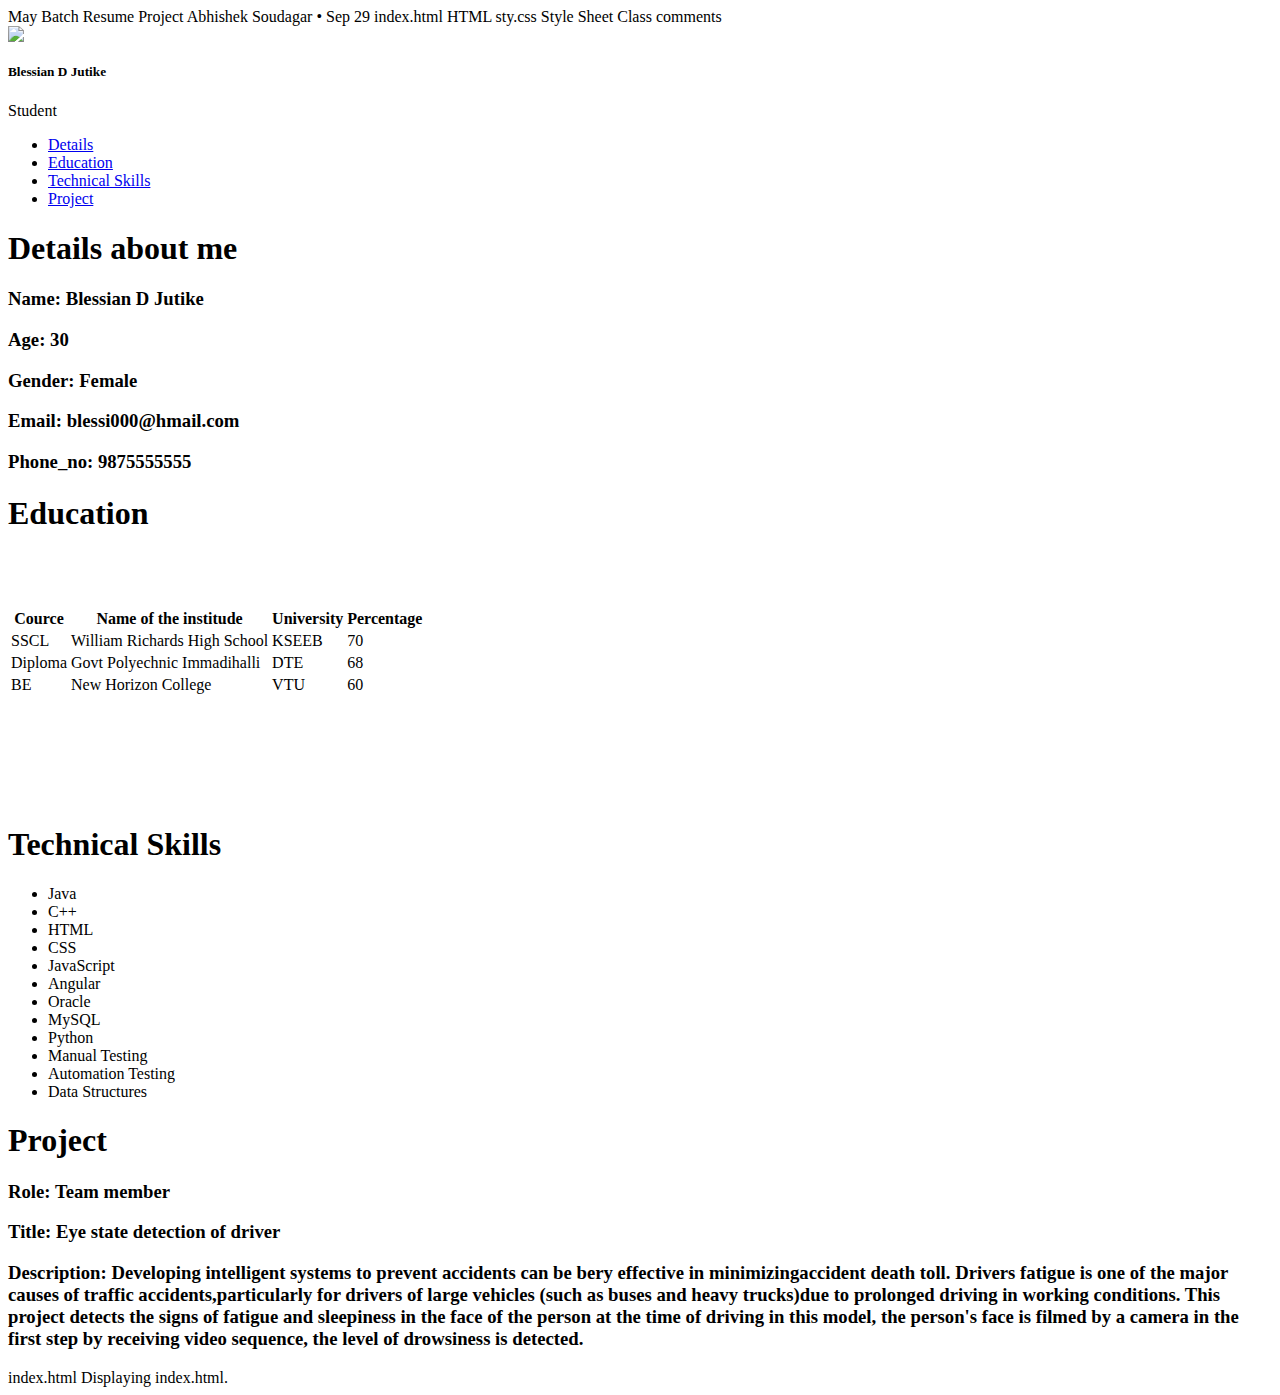
==== index.html @ 3c131e21 "Add files via upload" ====
May Batch
Resume Project
Abhishek Soudagar
•
Sep 29

index.html
HTML

sty.css
Style Sheet
Class comments
<!DOCTYPE html>
<html lang="en">
<head>
    <meta charset="UTF-8"
    <meta name="viewpoint" content="width=device-width, initial-scale=1.0">
       <title>Document</title>
       <link rel="stylesheet" href="sty.css">
       
</head>
<body>
    <header>
       <div class="user">
       <img src="photo.jpg">
       <h5 class="nm">Blessian D Jutike</h5>
       <p class="jb">Student</p>
       </div>
       <nav class="nv">
          <ul>
             <li><a href="#Details">Details</a></li>
             <li><a href="#Education">Education</a></li>
             <li><a href="#Technical Skills">Technical Skills</a></li>
             <li><a href="#Project">Project</a></li>
          </ul>
       </nav>
    </header>
    <section class="Details" id="Details">
        <h1 class="heading"><span>Details about me</span></h1>
        <div class="Row">
        <div class="det">
             <h3><span>Name: </span>Blessian D Jutike</h3>
             <h3><span>Age: </span>30</h3>
             <h3><span>Gender: </span>Female</h3>
             <h3><span>Email: </span>blessi000@hmail.com</h3>
             <h3><span>Phone_no: </span>9875555555</h3>    
        </div>
    </div>
    </section>
<section class="Education" id="Education">
    <h1 class="title"><span>Education</span></h1><br><br><br>
    <table>
        <tr>
            <th>Cource</th>
            <th>Name of the institude</th>
            <th>University</th>
            <th>Percentage</th>
        </tr>
        <tr>
            <td>SSCL</td>
            <td>William Richards High School</td>
            <td>KSEEB</td>
            <td>70</td>
        </tr>
        <tr>
            <td>Diploma</td>
            <td>Govt Polyechnic Immadihalli</td>
            <td>DTE</td>
            <td>68</td>
        </tr>
        <tr>
            <td>BE</td>
            <td>New Horizon College</td>
            <td>VTU</td>
            <td>60</td>
        </tr>
    </table>
</section>
<br><br><br><br><br><br>
<section class="Technical Skills" id="Technical Skills">
    <h1 class="head"><span>Technical Skills</span></h1>
    <div>
    <ul id="lis">
        <li>Java</li>
        <li>C++</li>
        <li>HTML</li>
        <li>CSS</li>
        <li>JavaScript</li>
        <li>Angular</li>
        <li>Oracle</li>
        <li>MySQL</li>
        <li>Python</li>
        <li>Manual Testing</li>
        <li>Automation Testing</li>
        <li>Data Structures</li>
    </ul>
</div>
</section>
<section class="Project" id="Project">
    <h1 class="heading"><span>Project</span></h1>
    <div class="Row">
        <div class="det">
    <h3><span>Role: </span>Team member</h3>
    <h3><span>Title: </span>Eye state detection of driver</h3>
    <h3><span>Description: </span>Developing intelligent systems to prevent accidents
                can be bery effective in minimizingaccident death toll. 
                Drivers fatigue is one of the major causes of traffic 
                accidents,particularly for drivers of large vehicles
                (such as buses and heavy trucks)due to prolonged driving
                in working conditions. This project detects the signs of 
                fatigue and sleepiness in the face of the person at the 
                time of driving in this model, the person's face is filmed 
                by a camera in the first step by receiving video sequence, 
                the level of drowsiness is detected.</h3>
            </div>
</div>
</section>
</body>
</html>
index.html
Displaying index.html.
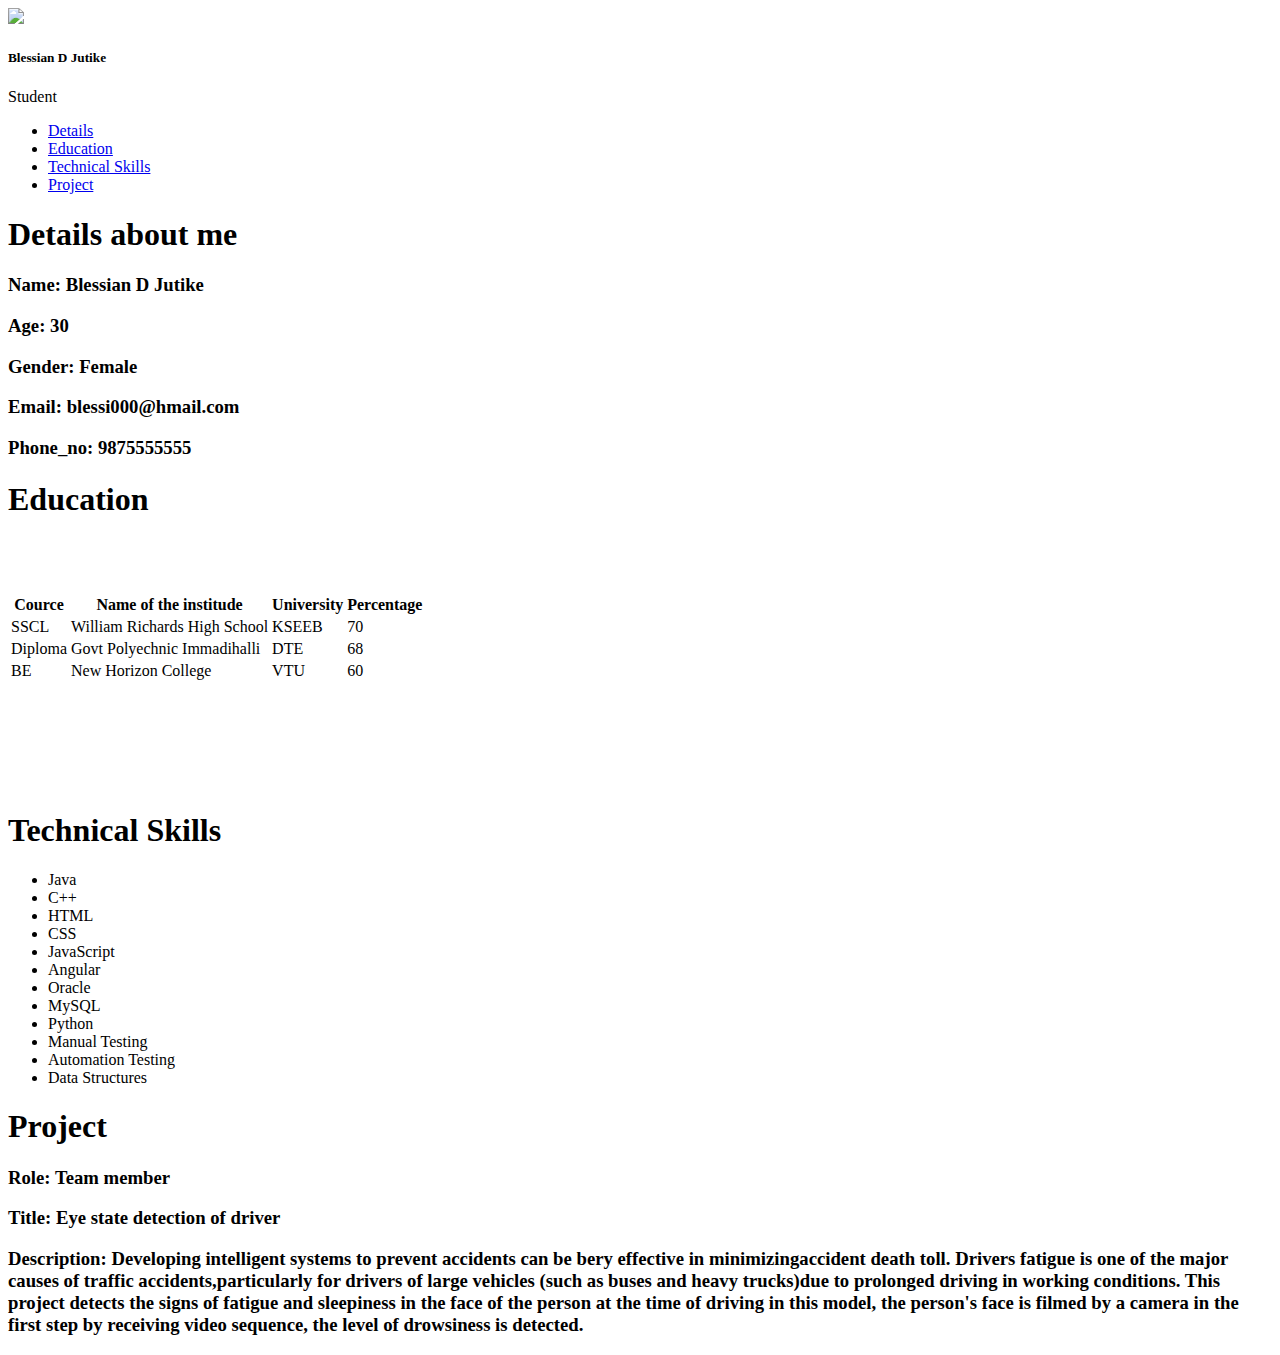
==== commit f9e3eec9: "Add files via upload" ====
--- a/index.html
+++ b/index.html
@@ -1,15 +1,3 @@
-May Batch
-Resume Project
-Abhishek Soudagar
-•
-Sep 29
-
-index.html
-HTML
-
-sty.css
-Style Sheet
-Class comments
 <!DOCTYPE html>
 <html lang="en">
 <head>
@@ -116,6 +104,4 @@
 </div>
 </section>
 </body>
-</html>
-index.html
-Displaying index.html.+</html>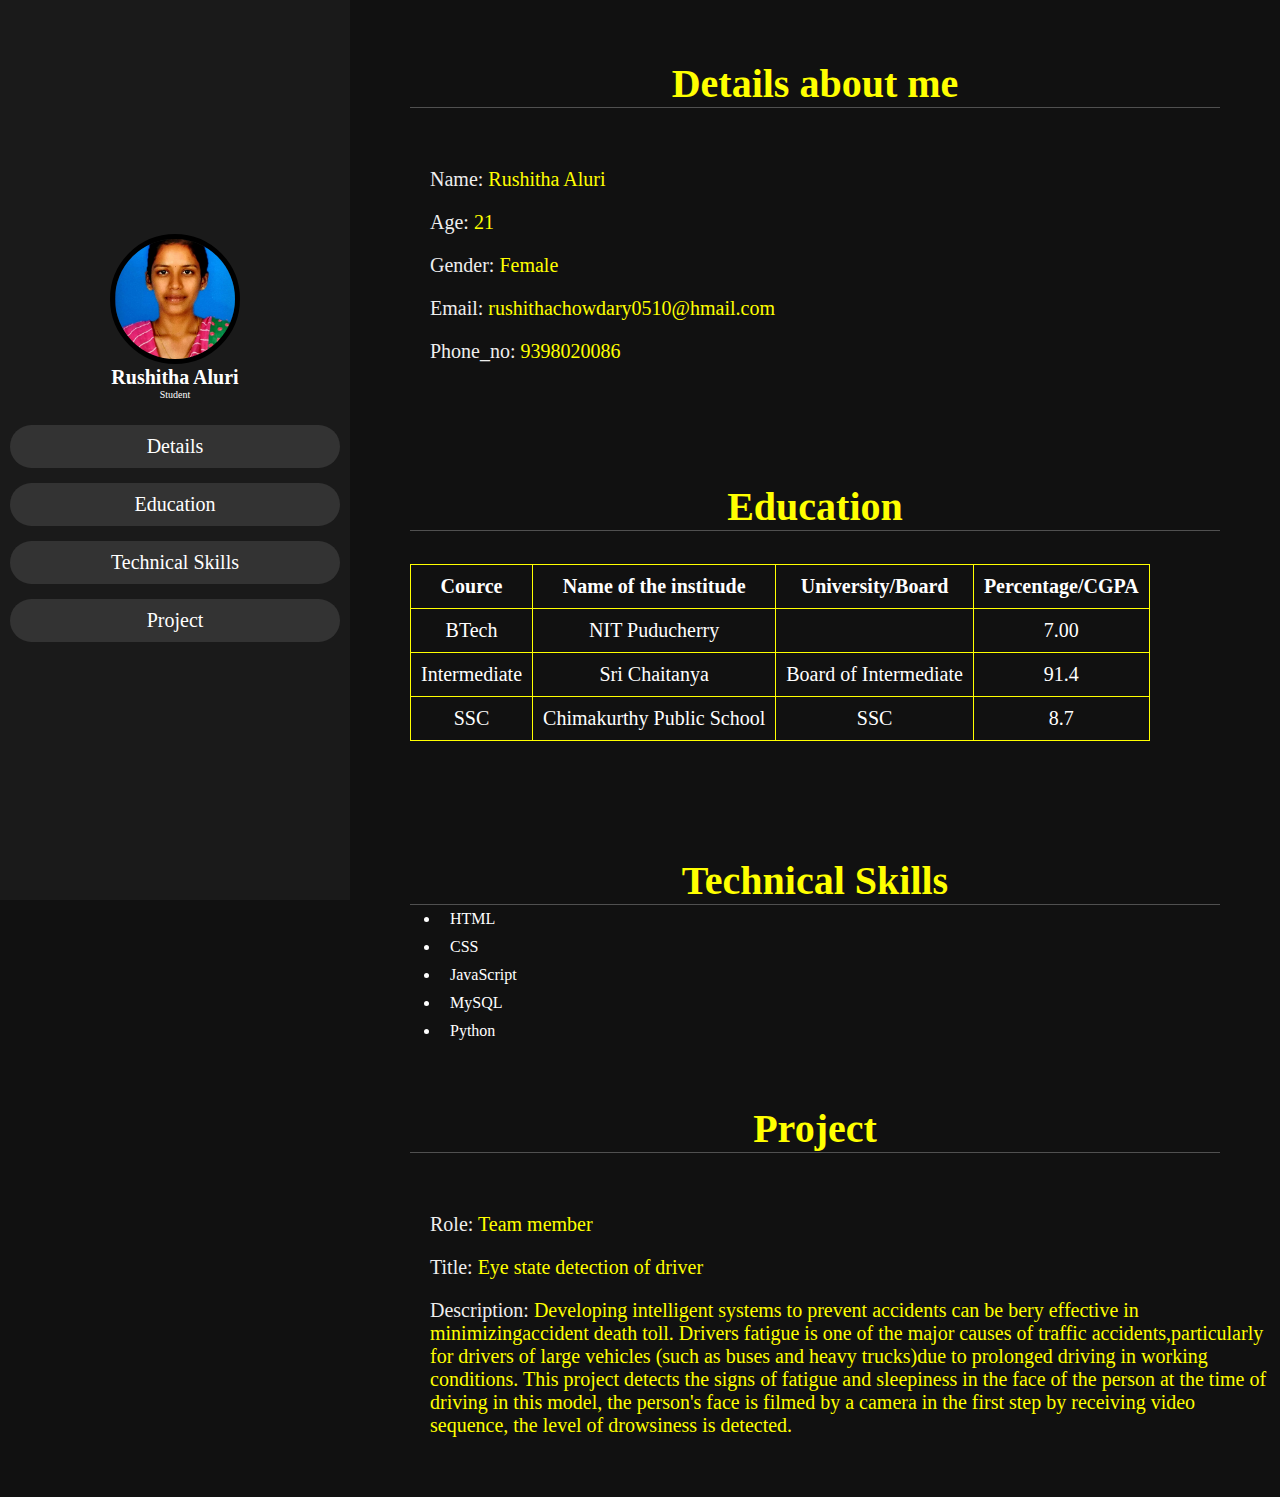
==== commit 4343ddf0: "Update index.html" ====
--- a/index.html
+++ b/index.html
@@ -10,8 +10,8 @@
 <body>
     <header>
        <div class="user">
-       <img src="photo.jpg">
-       <h5 class="nm">Blessian D Jutike</h5>
+       <img src="rushi.jpg">
+       <h5 class="nm">Rushitha Aluri</h5>
        <p class="jb">Student</p>
        </div>
        <nav class="nv">
@@ -27,11 +27,11 @@
         <h1 class="heading"><span>Details about me</span></h1>
         <div class="Row">
         <div class="det">
-             <h3><span>Name: </span>Blessian D Jutike</h3>
-             <h3><span>Age: </span>30</h3>
+             <h3><span>Name: </span>Rushitha Aluri</h3>
+             <h3><span>Age: </span>21</h3>
              <h3><span>Gender: </span>Female</h3>
-             <h3><span>Email: </span>blessi000@hmail.com</h3>
-             <h3><span>Phone_no: </span>9875555555</h3>    
+             <h3><span>Email: </span>rushithachowdary0510@hmail.com</h3>
+             <h3><span>Phone_no: </span>9398020086</h3>    
         </div>
     </div>
     </section>
@@ -41,26 +41,26 @@
         <tr>
             <th>Cource</th>
             <th>Name of the institude</th>
-            <th>University</th>
-            <th>Percentage</th>
+            <th>University/Board</th>
+            <th>Percentage/CGPA</th>
         </tr>
         <tr>
-            <td>SSCL</td>
-            <td>William Richards High School</td>
-            <td>KSEEB</td>
-            <td>70</td>
+            <td>BTech</td>
+            <td>NIT Puducherry</td>
+            <td></td>
+            <td>7.00</td>
         </tr>
         <tr>
-            <td>Diploma</td>
-            <td>Govt Polyechnic Immadihalli</td>
-            <td>DTE</td>
-            <td>68</td>
+            <td>Intermediate</td>
+            <td>Sri Chaitanya</td>
+            <td>Board of Intermediate</td>
+            <td>91.4</td>
         </tr>
         <tr>
-            <td>BE</td>
-            <td>New Horizon College</td>
-            <td>VTU</td>
-            <td>60</td>
+            <td>SSC</td>
+            <td>Chimakurthy Public School</td>
+            <td>SSC</td>
+            <td>8.7</td>
         </tr>
     </table>
 </section>
@@ -69,18 +69,11 @@
     <h1 class="head"><span>Technical Skills</span></h1>
     <div>
     <ul id="lis">
-        <li>Java</li>
-        <li>C++</li>
         <li>HTML</li>
         <li>CSS</li>
         <li>JavaScript</li>
-        <li>Angular</li>
-        <li>Oracle</li>
         <li>MySQL</li>
         <li>Python</li>
-        <li>Manual Testing</li>
-        <li>Automation Testing</li>
-        <li>Data Structures</li>
     </ul>
 </div>
 </section>
@@ -104,4 +97,4 @@
 </div>
 </section>
 </body>
-</html>+</html>
--- a/sty.css
+++ b/sty.css
@@ -0,0 +1,197 @@
+*{
+    padding: 0;
+    margin: 0;
+    outline: none;
+    border: none;
+    box-sizing: border-box;
+}
+
+html{
+    font-size: 62.5%;
+    overflow-x: hidden;
+}
+body{
+    background-color: #111;
+    overflow: hidden;
+    padding-left: 35rem;
+}
+
+.heading{
+    text-align: center;
+    margin: 0 6rem;
+    font-size: 4rem;
+    padding-top: 6rem;
+    border-bottom: .1rem solid #fff4;
+    color: #fff;
+}
+
+.heading span{
+    color: yellow;
+}
+
+.title{
+    text-align: center;
+    margin: 0 6rem;
+    font-size: 4rem;
+    padding-top: 6rem;
+    border-bottom: .1rem solid #fff4;
+    color: #fff;
+}
+
+.title span{
+    color: yellow;
+}
+
+.head{
+    text-align: center;
+    margin: 0 6rem;
+    font-size: 4rem;
+    padding-top: 5rem;
+    border-bottom: .1rem solid #fff4;
+    color: #fff;
+}
+.head span{
+    color: yellow;
+}
+.pro{
+    text-align: center;
+    margin: 0 6rem;
+    font-size: 4rem;
+    padding-top: 5rem;
+    border-bottom: .1rem solid #fff4;
+    color: #fff;
+}
+.pro span{
+    color: yellow;
+}
+header{
+    position:fixed;
+    top: 0;
+    left: 0;
+    z-index: 1000;
+    height: 100%;
+    width: 35rem;
+    background:#1a1a1a;
+    display: flex;
+    align-items: center;
+    justify-content: center;
+    flex-flow: column;
+    text-align: center;
+}
+
+header .user img{
+    height: 13rem;
+    width: 13rem;
+    border-radius: 50%;
+    object-fit: cover;
+    border: .5rem solid;
+}
+
+header .user .nm{
+    font-size:2rem;
+    color: #fff;
+}
+
+header .user .jb{
+    font-size:1rem;
+    color: #fff;
+}
+
+header .nv{
+    width: 100%;
+}
+header .nv ul{
+    list-style: none;
+    padding: 1rem ;
+}
+
+header .nv ul li a{
+    display: block;
+    padding: 1rem;
+    margin: 1.5rem 0;
+    background: #333;
+    color: #fff;
+    font-size: 2rem;
+    border-radius: 5rem;
+    text-decoration: none;  
+}
+header .nv ul li a:hover{
+    background-color:yellowgreen;
+}
+
+.Details .Row{
+    display: flex;
+    align-items: center;
+    justify-content: center;
+    flex-wrap: wrap;
+    padding: 3rem 0;
+}
+
+.Details .Row .det{
+    flex: 1 1 48rem;
+    padding: 2rem 1rem;
+    padding-left: 8rem;
+}
+
+.Details .Row .det h3{
+    font-size: 2rem;
+    color: yellow;
+    padding: 1rem 0;
+    font-weight: normal;
+}
+
+.Details .Row .det h3 span{
+    color: #eee;
+    padding: 0. 5rem;
+}
+table,th,td{
+    border: 1px solid yellow;
+    border-collapse: collapse;
+}
+td{
+    color: white;
+    padding: 1rem;
+}
+th{
+    color: white;
+    padding: 1rem;
+}
+table{
+    text-align: center;
+    margin: 0 6rem;
+    font-size: 2rem;
+    padding: 1rem;
+    border-bottom: .1rem solid #fff4;
+    color: #fff;
+}
+#lis li{
+    margin: 0 9rem;
+    color: white;
+    font-size: medium;
+    padding: .5rem 1rem;
+}
+.Project .Row{
+    display: flex;
+    align-items: center;
+    justify-content: center;
+    flex-wrap: wrap;
+    padding: 3rem 0;
+}
+
+.Project .Row .det{
+    flex: 1 1 48rem;
+    padding: 2rem 1rem;
+    padding-left: 8rem;
+}
+
+.Project .Row .det h3{
+    font-size: 2rem;
+    color: yellow;
+    padding: 1rem 0;
+    font-weight: normal;
+}
+
+.Project .Row .det h3 span{
+    color: #eee;
+    padding: 0. 5rem;
+}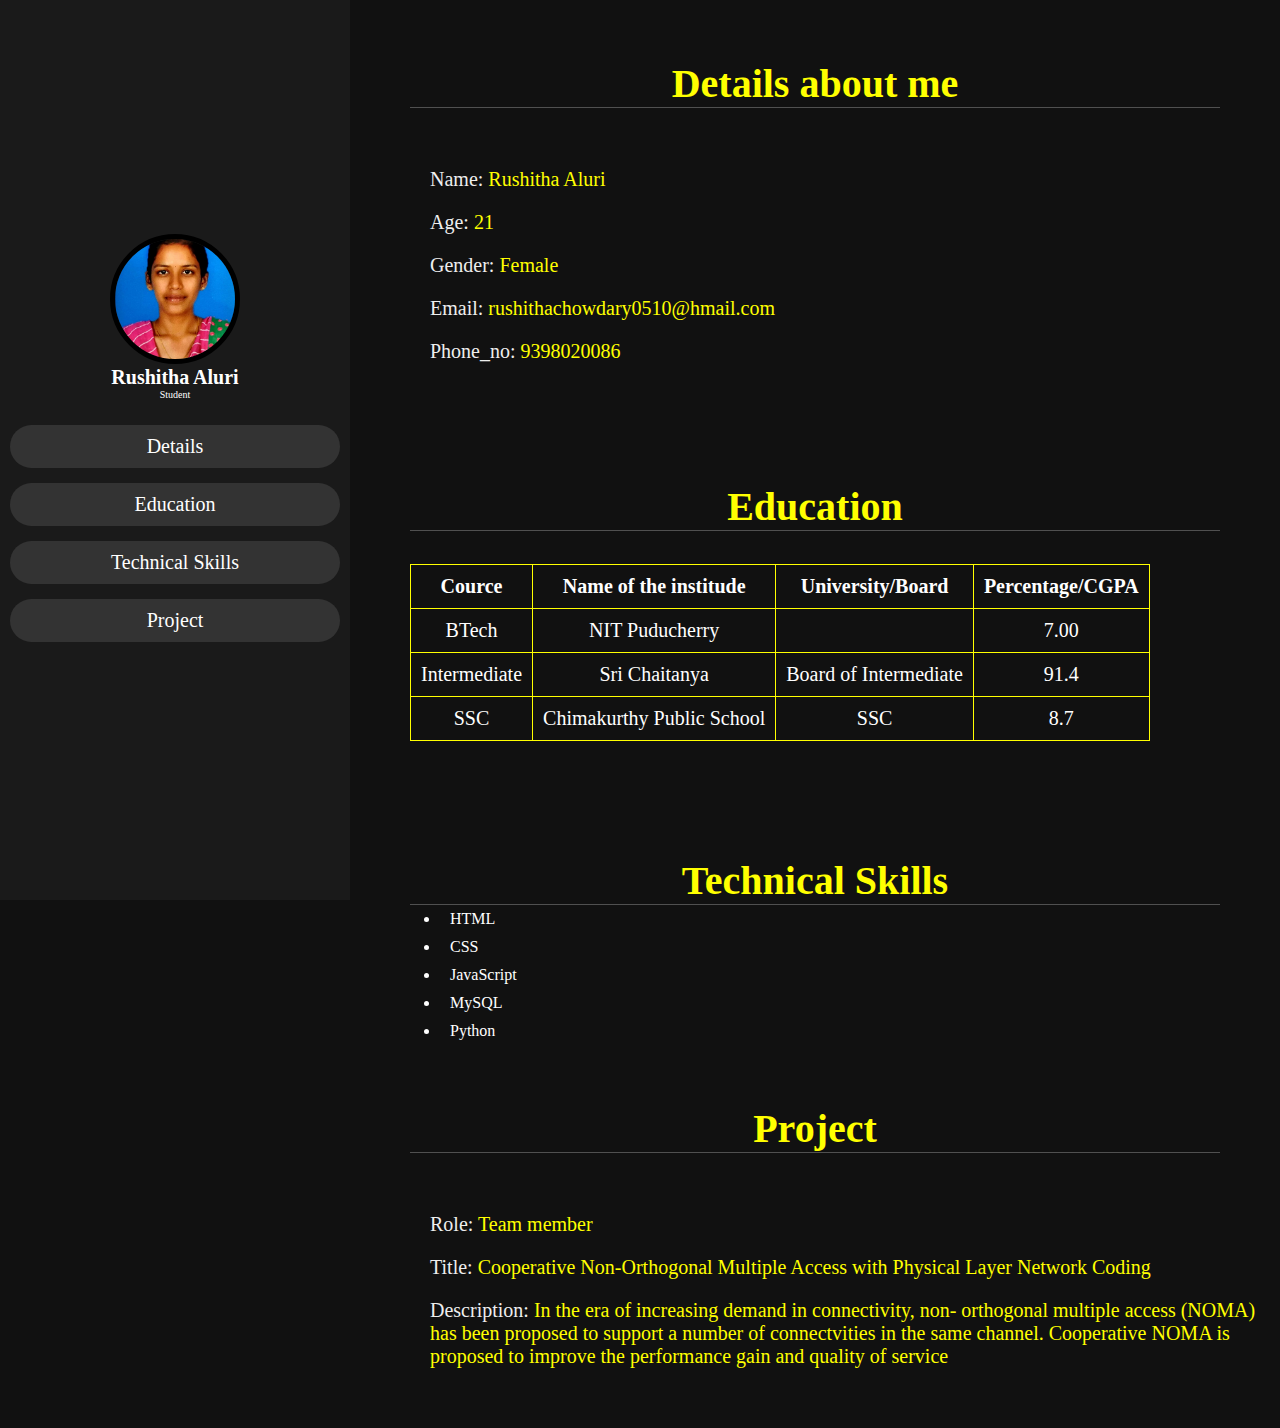
==== commit 81dbf60b: "Update index.html" ====
--- a/index.html
+++ b/index.html
@@ -82,17 +82,8 @@
     <div class="Row">
         <div class="det">
     <h3><span>Role: </span>Team member</h3>
-    <h3><span>Title: </span>Eye state detection of driver</h3>
-    <h3><span>Description: </span>Developing intelligent systems to prevent accidents
-                can be bery effective in minimizingaccident death toll. 
-                Drivers fatigue is one of the major causes of traffic 
-                accidents,particularly for drivers of large vehicles
-                (such as buses and heavy trucks)due to prolonged driving
-                in working conditions. This project detects the signs of 
-                fatigue and sleepiness in the face of the person at the 
-                time of driving in this model, the person's face is filmed 
-                by a camera in the first step by receiving video sequence, 
-                the level of drowsiness is detected.</h3>
+    <h3><span>Title: </span>Cooperative Non-Orthogonal Multiple Access with Physical Layer Network Coding</h3>
+    <h3><span>Description: </span>In the era of increasing demand in connectivity, non-       orthogonal multiple access (NOMA) has been proposed to support a number of connectvities in the same channel. Cooperative NOMA is proposed to improve the performance gain and quality of service</h3>
             </div>
 </div>
 </section>
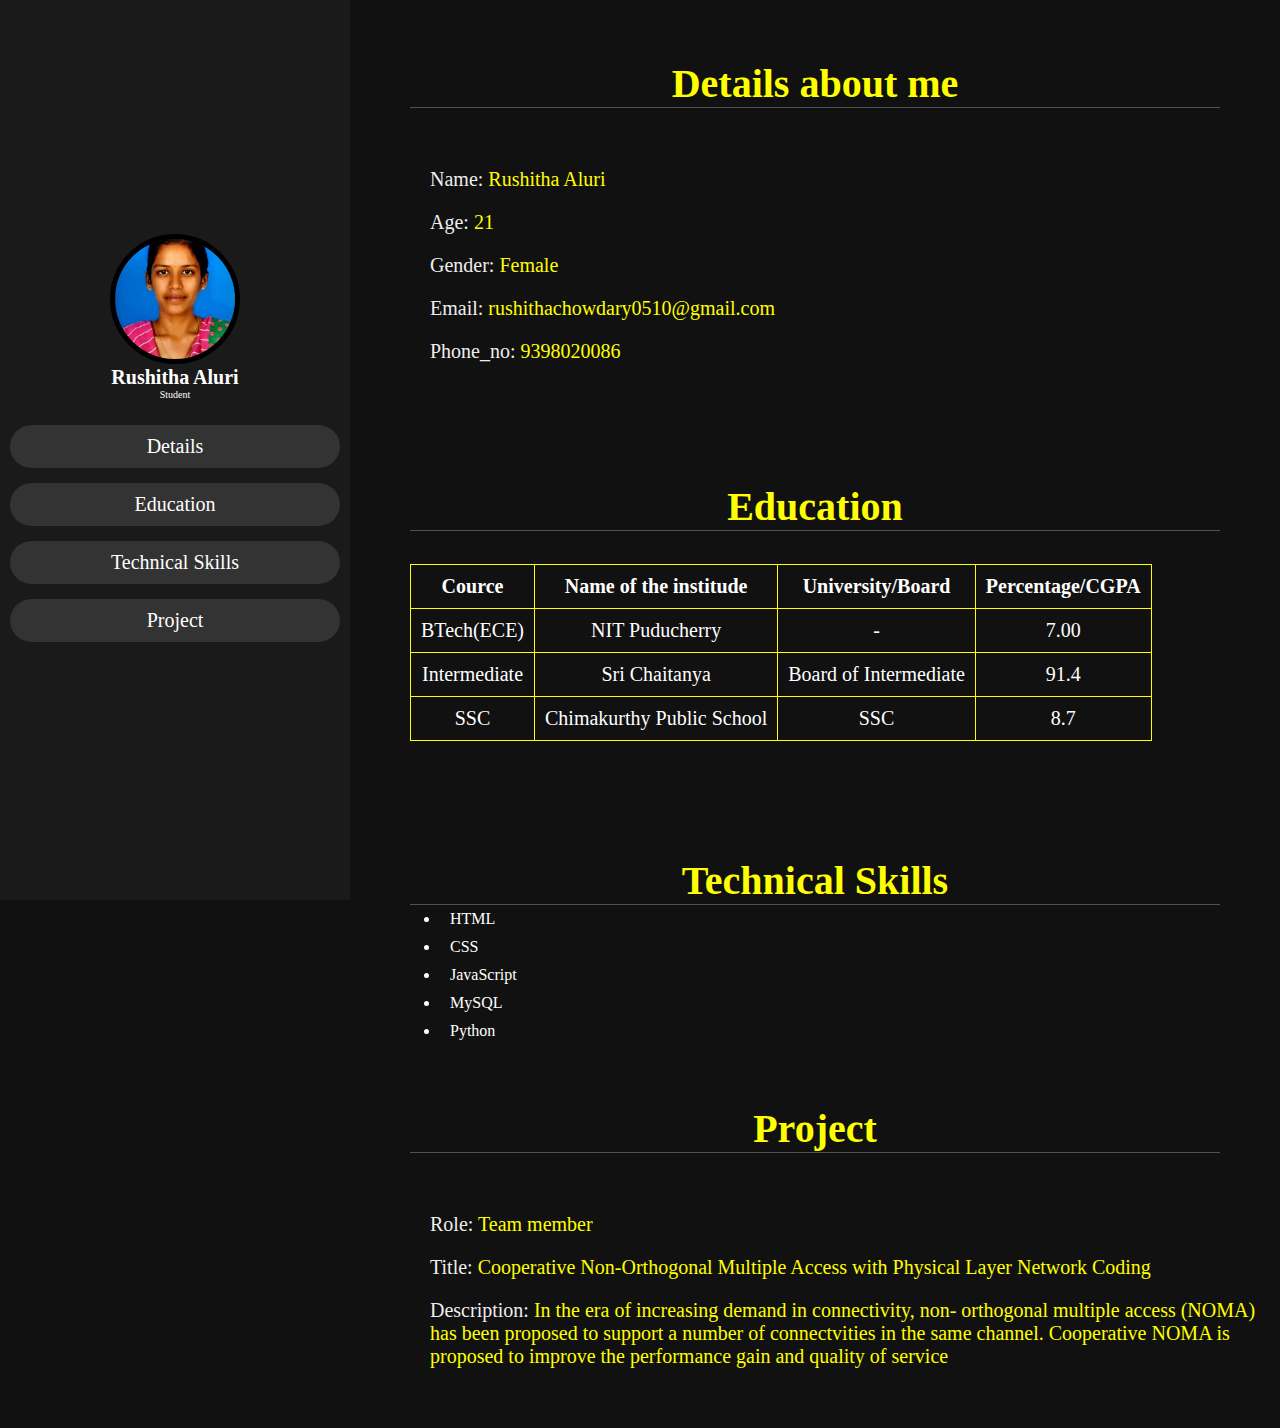
==== commit 7ba65ab6: "Update index.html" ====
--- a/index.html
+++ b/index.html
@@ -30,7 +30,7 @@
              <h3><span>Name: </span>Rushitha Aluri</h3>
              <h3><span>Age: </span>21</h3>
              <h3><span>Gender: </span>Female</h3>
-             <h3><span>Email: </span>rushithachowdary0510@hmail.com</h3>
+             <h3><span>Email: </span>rushithachowdary0510@gmail.com</h3>
              <h3><span>Phone_no: </span>9398020086</h3>    
         </div>
     </div>
@@ -45,9 +45,9 @@
             <th>Percentage/CGPA</th>
         </tr>
         <tr>
-            <td>BTech</td>
+            <td>BTech(ECE)</td>
             <td>NIT Puducherry</td>
-            <td></td>
+            <td>-</td>
             <td>7.00</td>
         </tr>
         <tr>
